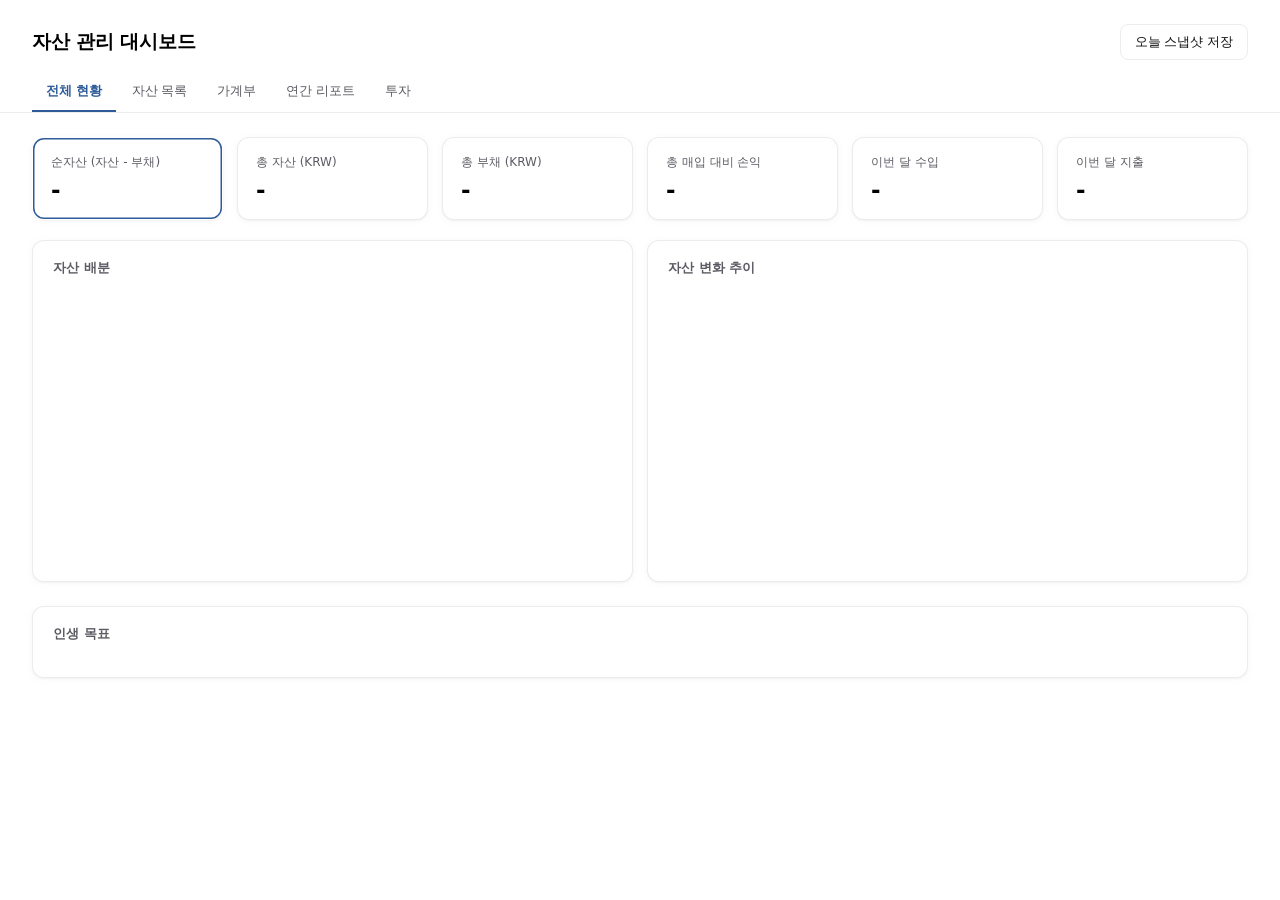
==== frontend/index.html @ fa289f78 "Add category breakdown charts to the holdings tab Mirrors the yearly report's pill-badge horizontal " ====
<!DOCTYPE html>
<html lang="ko">
<head>
<meta charset="UTF-8" />
<meta name="viewport" content="width=device-width, initial-scale=1.0" />
<title>자산 관리 대시보드</title>
<link rel="stylesheet" href="style.css" />
</head>
<body>
<div class="viz-root">
  <header class="app-header">
    <h1>자산 관리 대시보드</h1>
    <div class="header-actions">
      <span id="fxRate" class="muted"></span>
      <button id="snapshotBtn" class="btn btn-secondary">오늘 스냅샷 저장</button>
    </div>
  </header>

  <nav class="tabs">
    <button class="tab-btn active" data-tab="overview">전체 현황</button>
    <button class="tab-btn" data-tab="holdings">자산 목록</button>
    <button class="tab-btn" data-tab="ledger">가계부</button>
    <button class="tab-btn" data-tab="yearly">연간 리포트</button>
    <button class="tab-btn" data-tab="investment">투자</button>
  </nav>

  <!-- OVERVIEW -->
  <section id="tab-overview" class="tab-panel active">
    <div class="stat-row">
      <div class="stat-tile stat-tile-primary">
        <div class="stat-label">순자산 (자산 - 부채)</div>
        <div class="stat-value" id="netWorthValue">-</div>
      </div>
      <div class="stat-tile">
        <div class="stat-label">총 자산 (KRW)</div>
        <div class="stat-value" id="totalValue">-</div>
      </div>
      <div class="stat-tile">
        <div class="stat-label">총 부채 (KRW)</div>
        <div class="stat-value" id="totalLiabilities">-</div>
      </div>
      <div class="stat-tile">
        <div class="stat-label">총 매입 대비 손익</div>
        <div class="stat-value" id="totalGain">-</div>
      </div>
      <div class="stat-tile">
        <div class="stat-label">이번 달 수입</div>
        <div class="stat-value" id="monthIncome">-</div>
      </div>
      <div class="stat-tile">
        <div class="stat-label">이번 달 지출</div>
        <div class="stat-value" id="monthExpense">-</div>
      </div>
    </div>

    <div class="chart-grid">
      <div class="chart-card">
        <h3>자산 배분</h3>
        <div class="chart-body">
          <svg id="allocationChart" viewBox="0 0 240 240"></svg>
          <ul id="allocationLegend" class="legend"></ul>
        </div>
      </div>
      <div class="chart-card">
        <h3>자산 변화 추이</h3>
        <div class="chart-body">
          <svg id="historyChart" viewBox="0 0 480 220" preserveAspectRatio="none"></svg>
          <div id="historyTooltip" class="tooltip hidden"></div>
        </div>
      </div>
    </div>

    <div class="chart-card">
      <div class="panel-header">
        <h3>인생 목표</h3>
        <span id="goalsCurrentYear" class="muted"></span>
      </div>
      <ul id="goalsList" class="goals-list"></ul>
    </div>
  </section>

  <!-- HOLDINGS -->
  <section id="tab-holdings" class="tab-panel">
    <div class="panel-header">
      <h2>자산 목록</h2>
      <button id="addHoldingBtn" class="btn btn-primary">+ 자산 추가</button>
    </div>

    <div class="yearly-summary-grid" style="grid-template-columns: 1fr 1fr;">
      <div class="yearly-bar-card">
        <div class="yearly-bar-pill" id="holdingsValuePill">총 평가금액 -</div>
        <div class="yearly-bar-avg" id="holdingsCountLabel"></div>
        <div class="yearly-hbar-list" id="holdingsValueBars"></div>
      </div>
      <div class="yearly-bar-card">
        <div class="yearly-bar-pill" id="holdingsGainPill">총 손익 -</div>
        <div class="yearly-bar-avg">매입 원가가 있는 자산 기준</div>
        <div class="yearly-hbar-list" id="holdingsGainBars"></div>
      </div>
    </div>

    <table class="data-table" id="holdingsTable">
      <thead>
        <tr>
          <th>구분</th><th>이름</th><th>수량</th><th>평균 매입가</th>
          <th>현재가</th><th>평가금액(백만원)</th><th>손익</th><th></th>
        </tr>
      </thead>
      <tbody></tbody>
    </table>

    <div class="panel-header" style="margin-top:28px;">
      <h2>부채 목록</h2>
      <button id="addLiabilityBtn" class="btn btn-primary">+ 부채 추가</button>
    </div>
    <table class="data-table" id="liabilitiesTable">
      <thead>
        <tr><th>이름</th><th>메모</th><th>잔액(KRW)</th><th></th></tr>
      </thead>
      <tbody></tbody>
    </table>
  </section>

  <!-- LEDGER -->
  <section id="tab-ledger" class="tab-panel">
    <div class="panel-header">
      <h2>가계부</h2>
      <div class="header-actions">
        <input type="month" id="ledgerMonth" />
        <button id="addTxBtn" class="btn btn-primary">+ 내역 추가</button>
      </div>
    </div>

    <div class="chart-grid">
      <div class="chart-card">
        <h3>이번 달 수입/지출</h3>
        <div class="chart-body">
          <svg id="ledgerBarChart" viewBox="0 0 240 220"></svg>
          <ul id="ledgerBarLegend" class="legend"></ul>
        </div>
      </div>
      <div class="chart-card">
        <h3>지출 카테고리</h3>
        <div class="chart-body">
          <svg id="expenseChart" viewBox="0 0 240 240"></svg>
          <ul id="expenseLegend" class="legend"></ul>
        </div>
      </div>
    </div>

    <div class="panel-header">
      <h3>이번 달 카테고리별 합산</h3>
    </div>
    <div class="category-box-grid">
      <div class="category-box category-box-income">
        <h4>수입</h4>
        <table class="data-table" id="txCategoryIncomeTable">
          <thead>
            <tr><th>대분류</th><th>소분류</th><th>금액</th><th>비중</th></tr>
          </thead>
          <tbody></tbody>
        </table>
      </div>
      <div class="category-box category-box-expense">
        <h4>지출</h4>
        <table class="data-table" id="txCategoryExpenseTable">
          <thead>
            <tr><th>대분류</th><th>소분류</th><th>금액</th><th>비중</th></tr>
          </thead>
          <tbody></tbody>
        </table>
      </div>
    </div>

    <div class="filter-bar" id="txFilterBar">
      <select id="txFilterType">
        <option value="">구분: 전체</option>
        <option value="income">수입</option>
        <option value="expense">지출</option>
      </select>
      <select id="txFilterMajor">
        <option value="">대분류: 전체</option>
      </select>
      <select id="txFilterMinor">
        <option value="">소분류: 전체</option>
      </select>
      <select id="txFilterPayment">
        <option value="">결제수단: 전체</option>
      </select>
      <button type="button" id="txFilterReset" class="btn btn-secondary btn-small">필터 초기화</button>
    </div>

    <table class="data-table" id="txTable">
      <thead>
        <tr>
          <th class="sortable" data-sort="date">날짜 <span class="sort-arrow"></span></th>
          <th class="sortable" data-sort="type">구분 <span class="sort-arrow"></span></th>
          <th class="sortable" data-sort="major">대분류 <span class="sort-arrow"></span></th>
          <th class="sortable" data-sort="minor">소분류 <span class="sort-arrow"></span></th>
          <th class="sortable" data-sort="payment_method">결제수단 <span class="sort-arrow"></span></th>
          <th class="sortable" data-sort="amount">금액 <span class="sort-arrow"></span></th>
          <th>메모</th>
          <th></th>
        </tr>
      </thead>
      <tbody></tbody>
    </table>
  </section>

  <!-- YEARLY -->
  <section id="tab-yearly" class="tab-panel">
    <div class="panel-header">
      <h2>연간 리포트</h2>
      <div class="header-actions">
        <select id="yearlySelect"></select>
      </div>
    </div>

    <div class="yearly-summary-grid">
      <div class="yearly-savings-card">
        <div class="yearly-savings-title" id="yearlySavingsTitle">연간결산</div>
        <div class="yearly-savings-sub">수입 vs 지출</div>
        <svg id="yearlySavingsDonut" viewBox="0 0 160 160"></svg>
        <div class="yearly-toggle">
          <button type="button" class="yearly-toggle-btn active" data-view="income">수입</button>
          <button type="button" class="yearly-toggle-btn" data-view="expense">지출</button>
        </div>
        <div class="yearly-savings-numbers">
          <div class="yearly-savings-income highlight"><span>총수입</span><span id="yearlySavingsIncome">-</span></div>
          <div class="yearly-savings-bar"><div class="yearly-savings-bar-fill" id="yearlySavingsBarFill"></div></div>
          <div class="yearly-savings-expense"><span>총지출</span><span id="yearlySavingsExpense">-</span></div>
        </div>
      </div>

      <div class="yearly-bar-card">
        <div class="yearly-bar-pill" id="yearlyIncomePill">수입 -</div>
        <div class="yearly-bar-avg" id="yearlyIncomeAvg"></div>
        <div class="yearly-hbar-list" id="yearlyIncomeBars"></div>
      </div>

      <div class="yearly-bar-card">
        <div class="yearly-bar-pill" id="yearlyExpensePill">지출 -</div>
        <div class="yearly-bar-avg" id="yearlyExpenseAvg"></div>
        <div class="yearly-hbar-list" id="yearlyExpenseBars"></div>
        <div class="yearly-hbar-sub-title">결제수단별</div>
        <div class="yearly-hbar-list yearly-hbar-list-sm" id="yearlyPaymentBars"></div>
      </div>
    </div>

    <div class="chart-card">
      <h3>월별 추이 (수입·지출, 저축률)</h3>
      <div class="chart-body">
        <svg id="yearlyTrendChart" viewBox="0 0 900 260" preserveAspectRatio="none"></svg>
      </div>
      <ul id="yearlyTrendLegend" class="legend-row"></ul>
    </div>

    <div class="chart-card">
      <div class="panel-header"><h3>대분류/소분류 월별 내역</h3></div>
      <div class="yearly-sheet-wrap">
        <table class="data-table yearly-sheet-table" id="yearlySheetTable">
          <thead>
            <tr id="yearlySheetHeaderRow"></tr>
          </thead>
          <tbody></tbody>
        </table>
      </div>
    </div>
  </section>

  <!-- INVESTMENT -->
  <section id="tab-investment" class="tab-panel">
    <div class="panel-header">
      <h2>투자 / 대규모 거래</h2>
      <div class="header-actions">
        <button id="addInvestmentBtn" class="btn btn-primary">+ 거래 추가</button>
      </div>
    </div>
    <p class="muted">일상 가계부와 분리해서 관리하는 대규모·비정기 거래입니다. 필요 없는 항목은 삭제하세요.</p>

    <div class="stat-row">
      <div class="stat-tile">
        <div class="stat-label">총 입금</div>
        <div class="stat-value" id="investmentIncome">-</div>
      </div>
      <div class="stat-tile">
        <div class="stat-label">총 출금</div>
        <div class="stat-value" id="investmentExpense">-</div>
      </div>
      <div class="stat-tile stat-tile-primary">
        <div class="stat-label">순액</div>
        <div class="stat-value" id="investmentNet">-</div>
      </div>
    </div>

    <div class="chart-card">
      <h3>카테고리별 합계 (합계 제외 항목 미포함)</h3>
      <table class="data-table" id="investmentCategoryTable">
        <thead>
          <tr><th>카테고리</th><th>금액</th></tr>
        </thead>
        <tbody></tbody>
      </table>
    </div>

    <table class="data-table" id="investmentTable">
      <thead>
        <tr><th>날짜</th><th>구분</th><th>카테고리</th><th>금액</th><th>메모</th><th></th></tr>
      </thead>
      <tbody></tbody>
    </table>
  </section>

<!-- Holding modal -->
<div id="holdingModal" class="modal-backdrop hidden">
  <div class="modal">
    <h3 id="holdingModalTitle">자산 추가</h3>
    <form id="holdingForm">
      <input type="hidden" id="h_id" />
      <label>구분
        <select id="h_category">
          <option value="stock">주식</option>
          <option value="crypto">가상자산</option>
          <option value="cash">현금/예금</option>
          <option value="realestate">부동산</option>
          <option value="other">기타</option>
        </select>
      </label>
      <label>이름 <input type="text" id="h_name" required placeholder="예: 삼성전자" /></label>

      <div id="h_symbolBlock">
        <label>티커/심볼 <input type="text" id="h_symbol" placeholder="예: AAPL, 005930.KS" /></label>
        <button type="button" id="h_lookupBtn" class="btn btn-secondary btn-small">가격 조회</button>
        <div id="h_lookupResult" class="muted"></div>
        <div id="h_cryptoResults"></div>
      </div>

      <div id="h_qtyBlock" class="field-row">
        <label>수량 <input type="number" step="any" id="h_quantity" /></label>
        <label>평균 매입가 <input type="number" step="any" id="h_avg_cost" /></label>
      </div>

      <div id="h_manualBlock" class="field-row hidden">
        <label>현재 가치 <input type="number" step="any" id="h_manual_value" /></label>
        <label>매입 당시 가치 (선택) <input type="number" step="any" id="h_avg_cost_manual" /></label>
      </div>

      <label>통화
        <select id="h_currency">
          <option value="KRW">KRW</option>
          <option value="USD">USD</option>
        </select>
      </label>
      <label>메모 <input type="text" id="h_note" /></label>

      <div class="modal-actions">
        <button type="button" class="btn btn-secondary" id="holdingCancelBtn">취소</button>
        <button type="submit" class="btn btn-primary">저장</button>
      </div>
    </form>
  </div>
</div>

<!-- Transaction modal -->
<div id="txModal" class="modal-backdrop hidden">
  <div class="modal">
    <h3 id="txModalTitle">내역 추가</h3>
    <form id="txForm">
      <input type="hidden" id="t_id" />
      <input type="hidden" id="t_kind" value="ledger" />
      <label>날짜 <input type="date" id="t_date" required /></label>
      <label>구분
        <select id="t_type">
          <option value="expense">지출</option>
          <option value="income">수입</option>
        </select>
      </label>
      <div class="field-row">
        <label>대분류
          <select id="t_category_major"></select>
        </label>
        <label>소분류
          <select id="t_category_minor"></select>
        </label>
      </div>
      <label>결제수단
        <select id="t_payment_method">
          <option value="">-</option>
          <option value="생활비카드">생활비카드</option>
          <option value="생활비카드2">생활비카드2</option>
          <option value="체크카드">체크카드</option>
          <option value="현금이체">현금이체</option>
          <option value="상품권">상품권</option>
        </select>
      </label>
      <label>금액 <input type="number" step="any" id="t_amount" required /></label>
      <label>메모 <input type="text" id="t_memo" /></label>
      <label class="checkbox-label">
        <input type="checkbox" id="t_count_in_total" checked />
        합계에 포함 (해제하면 목록엔 보이되 수입/지출 합계·차트에서 제외)
      </label>
      <div class="modal-actions">
        <button type="button" class="btn btn-secondary" id="txCancelBtn">취소</button>
        <button type="submit" class="btn btn-primary">저장</button>
      </div>
    </form>
  </div>
</div>

<!-- Liability modal -->
<div id="liabilityModal" class="modal-backdrop hidden">
  <div class="modal">
    <h3 id="liabilityModalTitle">부채 추가</h3>
    <form id="liabilityForm">
      <input type="hidden" id="l_id" />
      <label>이름 <input type="text" id="l_name" required placeholder="예: KB 내집마련디딤돌대출" /></label>
      <label>잔액(KRW) <input type="number" step="any" id="l_balance" required /></label>
      <label>메모 <input type="text" id="l_note" /></label>
      <div class="modal-actions">
        <button type="button" class="btn btn-secondary" id="liabilityCancelBtn">취소</button>
        <button type="submit" class="btn btn-primary">저장</button>
      </div>
    </form>
  </div>
</div>
</div>

<script src="app.js"></script>
</body>
</html>
---- frontend/style.css ----
:root {
  font-family: system-ui, -apple-system, "Segoe UI", sans-serif;
}

.viz-root {
  color-scheme: light;
  --page: #f7f7f8;
  --surface-1: #ffffff;
  --text-primary: #111113;
  --text-secondary: #5b5b63;
  --text-muted: #96969e;
  --gridline: #e9e9ec;
  --baseline: #cfcfd6;
  --border: rgba(15, 15, 20, 0.08);
  --shadow: 0 1px 2px rgba(15, 15, 20, 0.04), 0 1px 10px rgba(15, 15, 20, 0.03);
  --good: #0ca30c;
  --critical: #d03b3b;

  --series-1: #2f5c99; /* denim blue */
  --series-2: #b5502b; /* rust */
  --series-3: #129788; /* teal */
  --series-4: #c2881a; /* mustard gold */
  --series-5: #a3476e; /* mauve */
  --series-6: #5c7a2e; /* olive */
  --series-7: #6a4486; /* plum violet */
  --series-8: #a83226; /* brick red */

  --accent: #e07628; /* orange accent for the yearly report */
  --accent-soft: #f3a567;
}

@media (prefers-color-scheme: dark) {
  :root:where(:not([data-theme="light"])) .viz-root {
    color-scheme: dark;
    --page: #0c0c0e;
    --surface-1: #18181b;
    --text-primary: #f4f4f5;
    --text-secondary: #b8b8c0;
    --text-muted: #87878f;
    --gridline: #2a2a2e;
    --baseline: #38383f;
    --border: rgba(255, 255, 255, 0.08);
    --shadow: 0 1px 2px rgba(0, 0, 0, 0.3), 0 1px 10px rgba(0, 0, 0, 0.2);
    --good: #0ca30c;
    --critical: #e66767;

    --series-1: #4d7ec2;
    --series-2: #c56a3d;
    --series-3: #1aa495;
    --series-4: #b9850f;
    --series-5: #c06793;
    --series-6: #7d9c4a;
    --series-7: #8a63a8;
    --series-8: #d4523f;

    --accent: #f0924f;
    --accent-soft: #c9712f;
  }
}

* { box-sizing: border-box; }

body {
  margin: 0;
  background: var(--page);
  color: var(--text-primary);
}

.app-header {
  display: flex;
  align-items: center;
  justify-content: space-between;
  padding: 24px 32px 12px;
}
.app-header h1 { font-size: 19px; font-weight: 600; margin: 0; letter-spacing: -0.01em; }
.header-actions { display: flex; align-items: center; gap: 12px; }
.muted { color: var(--text-muted); font-size: 13px; }

.tabs {
  display: flex;
  gap: 2px;
  padding: 0 32px;
  border-bottom: 1px solid var(--border);
}
.tab-btn {
  background: none;
  border: none;
  padding: 10px 14px;
  font-size: 13px;
  color: var(--text-secondary);
  cursor: pointer;
  border-radius: 7px 7px 0 0;
  border-bottom: 2px solid transparent;
  transition: color 0.15s ease, background-color 0.15s ease;
}
.tab-btn:hover { color: var(--text-primary); background: var(--page); }
.tab-btn.active {
  color: var(--series-1);
  border-bottom-color: var(--series-1);
  font-weight: 600;
}

.tab-panel { display: none; padding: 24px 32px 40px; }
.tab-panel.active { display: block; }

.stat-row {
  display: grid;
  grid-template-columns: repeat(auto-fit, minmax(170px, 1fr));
  gap: 14px;
  margin-bottom: 20px;
}
.stat-tile {
  background: var(--surface-1);
  border: 1px solid var(--border);
  box-shadow: var(--shadow);
  border-radius: 12px;
  padding: 16px 18px;
}
.stat-tile-primary {
  box-shadow: inset 0 0 0 1.5px var(--series-1), var(--shadow);
  border-color: transparent;
}
.stat-label { font-size: 12px; color: var(--text-secondary); margin-bottom: 6px; }
.stat-value {
  font-size: 23px;
  font-weight: 600;
  letter-spacing: -0.01em;
  font-variant-numeric: normal;
}
.stat-value.good { color: var(--good); }
.stat-value.critical { color: var(--critical); }

.chart-grid {
  display: grid;
  grid-template-columns: 1fr 1fr;
  gap: 14px;
  margin-bottom: 24px;
}
.chart-card {
  background: var(--surface-1);
  border: 1px solid var(--border);
  box-shadow: var(--shadow);
  border-radius: 12px;
  padding: 18px 20px;
}
.chart-card h3 { margin: 0 0 14px; font-size: 13px; font-weight: 600; color: var(--text-secondary); }
.chart-body { position: relative; display: flex; align-items: center; gap: 16px; }
.chart-body svg { max-width: 55%; flex: 1; }
#historyChart { max-width: 100%; width: 100%; height: 180px; }

.legend { list-style: none; margin: 0; padding: 0; font-size: 13px; flex: 1; }
.legend li { display: flex; align-items: center; gap: 8px; margin-bottom: 6px; color: var(--text-secondary); }
.legend .swatch { width: 10px; height: 10px; border-radius: 2px; flex-shrink: 0; }
.legend .legend-value { margin-left: auto; color: var(--text-primary); font-weight: 500; }

.tooltip {
  position: absolute;
  background: var(--text-primary);
  color: var(--surface-1);
  font-size: 12px;
  padding: 6px 10px;
  border-radius: 6px;
  pointer-events: none;
  transform: translate(-50%, -110%);
  white-space: nowrap;
}
.tooltip.hidden { display: none; }

.panel-header {
  display: flex;
  justify-content: space-between;
  align-items: center;
  margin-bottom: 16px;
}
.panel-header h2 { margin: 0; font-size: 16px; }
.panel-header h3 { margin: 0; }

.data-table {
  width: 100%;
  border-collapse: collapse;
  background: var(--surface-1);
  border: 1px solid var(--border);
  box-shadow: var(--shadow);
  border-radius: 12px;
  overflow: hidden;
  font-size: 13.5px;
}
.data-table th, .data-table td {
  padding: 10px 14px;
  text-align: right;
  border-bottom: 1px solid var(--gridline);
}
.data-table th:nth-child(1), .data-table td:nth-child(1),
.data-table th:nth-child(2), .data-table td:nth-child(2) { text-align: left; }
.data-table th { color: var(--text-secondary); font-weight: 500; font-size: 13px; }
.data-table tbody tr:last-child td { border-bottom: none; }
.data-table .gain-pos { color: var(--good); }
.data-table .gain-neg { color: var(--critical); }
.data-table button { font-size: 12px; }

.btn {
  border: 1px solid var(--border);
  border-radius: 8px;
  padding: 8px 14px;
  font-size: 13px;
  cursor: pointer;
  background: var(--surface-1);
  color: var(--text-primary);
  transition: background-color 0.15s ease, opacity 0.15s ease;
}
.btn:hover { background: var(--page); }
.btn-primary { background: var(--series-1); color: #fff; border-color: transparent; }
.btn-primary:hover { opacity: 0.9; background: var(--series-1); }
.btn-secondary { background: transparent; }
.btn-small { padding: 4px 8px; font-size: 12px; border-radius: 6px; }
.btn-danger { color: var(--critical); }

.modal-backdrop {
  position: fixed; inset: 0;
  background: rgba(15, 15, 20, 0.45);
  backdrop-filter: blur(2px);
  display: flex; align-items: center; justify-content: center;
  z-index: 50;
}
.modal-backdrop.hidden { display: none; }
.modal {
  background: var(--surface-1);
  border-radius: 14px;
  box-shadow: 0 10px 40px rgba(15, 15, 20, 0.18);
  padding: 24px;
  width: 420px;
  max-height: 90vh;
  overflow-y: auto;
}
.modal h3 { margin-top: 0; }
.modal form { display: flex; flex-direction: column; gap: 12px; }
.modal label { display: flex; flex-direction: column; gap: 4px; font-size: 13px; color: var(--text-secondary); }
.modal input, .modal select {
  font-size: 14px;
  padding: 8px 10px;
  border: 1px solid var(--border);
  border-radius: 6px;
  background: var(--page);
  color: var(--text-primary);
}
.field-row { display: flex; gap: 12px; }
.field-row label { flex: 1; }
.modal-actions { display: flex; justify-content: flex-end; gap: 8px; margin-top: 8px; }
.hidden { display: none !important; }

#h_cryptoResults .crypto-option {
  padding: 6px 8px;
  border: 1px solid var(--border);
  border-radius: 6px;
  margin-top: 4px;
  cursor: pointer;
  font-size: 13px;
}
#h_cryptoResults .crypto-option:hover { background: var(--page); }

input[type="month"], input[type="date"] {
  font-size: 13px;
  padding: 6px 8px;
  border: 1px solid var(--border);
  border-radius: 6px;
  background: var(--surface-1);
  color: var(--text-primary);
}

.filter-bar {
  display: flex;
  flex-wrap: wrap;
  gap: 8px;
  margin-bottom: 12px;
}
.filter-bar select {
  font-size: 13px;
  padding: 6px 28px 6px 10px;
  border: 1px solid var(--border);
  border-radius: 6px;
  background-color: var(--surface-1);
  color: var(--text-primary);
  cursor: pointer;
  appearance: none;
  -webkit-appearance: none;
  background-image: url("data:image/svg+xml;utf8,<svg xmlns='http://www.w3.org/2000/svg' viewBox='0 0 16 16' fill='none'><path d='M4 6l4 4 4-4' stroke='%2396969e' stroke-width='1.6' stroke-linecap='round' stroke-linejoin='round'/></svg>");
  background-repeat: no-repeat;
  background-position: right 9px center;
  background-size: 13px;
}
.filter-bar select:hover { border-color: var(--series-1); }

.category-box-grid {
  display: grid;
  grid-template-columns: 1fr 1fr;
  gap: 14px;
  margin-bottom: 24px;
}
.category-box {
  border-radius: 12px;
  padding: 16px 18px;
  border: 1px solid var(--border);
}
.category-box h4 {
  margin: 0 0 10px;
  font-size: 13px;
  font-weight: 600;
}
.category-box .data-table {
  box-shadow: none;
  border: none;
  background: transparent;
}
.category-box-income {
  background: color-mix(in srgb, var(--series-1) 7%, var(--surface-1));
  border-color: color-mix(in srgb, var(--series-1) 25%, var(--border));
}
.category-box-income h4 { color: var(--series-1); }
.category-box-expense {
  background: color-mix(in srgb, var(--series-8) 7%, var(--surface-1));
  border-color: color-mix(in srgb, var(--series-8) 25%, var(--border));
}
.category-box-expense h4 { color: var(--series-8); }

.category-major-row { cursor: pointer; font-weight: 500; }
.category-major-row:hover { background: var(--page); }
.category-toggle {
  display: inline-block;
  width: 10px;
  font-size: 10px;
  color: var(--text-muted);
}
.category-minor-row td:nth-child(2) { padding-left: 28px; color: var(--text-secondary); }
.category-minor-row.hidden { display: none; }

@media (max-width: 860px) {
  .category-box-grid { grid-template-columns: 1fr; }
}

.data-table th.sortable {
  cursor: pointer;
  user-select: none;
  white-space: nowrap;
}
.data-table th.sortable:hover { color: var(--text-primary); }
.data-table th .sort-arrow {
  display: inline-block;
  width: 10px;
  font-size: 10px;
  color: var(--series-1);
}

.goals-list { list-style: none; margin: 0; padding: 0; display: flex; flex-direction: column; gap: 14px; }
.goal-row { display: flex; align-items: center; gap: 14px; font-size: 13px; }
.goal-row .goal-label { width: 150px; flex-shrink: 0; color: var(--text-secondary); }
.goal-row .goal-label .goal-year { color: var(--text-muted); font-size: 12px; }
.goal-track {
  flex: 1;
  height: 10px;
  border-radius: 5px;
  background: var(--gridline);
  overflow: hidden;
}
.goal-fill { height: 100%; border-radius: 5px; background: var(--series-1); }
.goal-fill.achieved { background: var(--good); }
.goal-row .goal-pct { width: 110px; text-align: right; font-weight: 500; flex-shrink: 0; }
.goal-row .goal-pct.achieved { color: var(--good); }

@media (max-width: 860px) {
  .stat-row { grid-template-columns: 1fr 1fr; }
  .chart-grid { grid-template-columns: 1fr; }
  .chart-body { flex-direction: column; }
  .chart-body svg { max-width: 100%; }
}

.category-major-cell, .category-minor-cell { cursor: pointer; position: relative; border-radius: 6px; }
.category-major-cell:hover, .category-minor-cell:hover { background: var(--page); }
.category-major-cell.is-editing, .category-minor-cell.is-editing { background: transparent; }

.category-picker-float {
  position: absolute;
  top: calc(100% + 6px);
  left: 0;
  z-index: 30;
  display: flex;
  align-items: center;
  gap: 6px;
  background: var(--surface-1);
  border: 1px solid var(--border);
  box-shadow: 0 12px 28px rgba(15, 15, 20, 0.14), 0 2px 8px rgba(15, 15, 20, 0.06);
  border-radius: 10px;
  padding: 7px 8px;
  animation: category-pop-in 0.12s ease-out;
}
@keyframes category-pop-in {
  from { opacity: 0; transform: translateY(-3px) scale(0.98); }
  to { opacity: 1; transform: translateY(0) scale(1); }
}

.category-picker-float select {
  appearance: none;
  -webkit-appearance: none;
  font-size: 13px;
  font-weight: 500;
  padding: 7px 28px 7px 12px;
  border: 1px solid var(--border);
  border-radius: 8px;
  background-color: var(--page);
  color: var(--text-primary);
  cursor: pointer;
  min-width: 150px;
  background-image: url("data:image/svg+xml;utf8,<svg xmlns='http://www.w3.org/2000/svg' viewBox='0 0 16 16' fill='none'><path d='M4 6l4 4 4-4' stroke='%2396969e' stroke-width='1.6' stroke-linecap='round' stroke-linejoin='round'/></svg>");
  background-repeat: no-repeat;
  background-position: right 9px center;
  background-size: 13px;
  transition: border-color 0.15s ease, box-shadow 0.15s ease;
}
.category-picker-float select:hover { border-color: var(--series-1); }
.category-picker-float select:focus {
  outline: none;
  border-color: var(--series-1);
  box-shadow: 0 0 0 3px color-mix(in srgb, var(--series-1) 20%, transparent);
}

.category-picker-close {
  display: flex;
  align-items: center;
  justify-content: center;
  width: 22px;
  height: 22px;
  flex-shrink: 0;
  font-size: 11px;
  color: var(--text-muted);
  cursor: pointer;
  background: var(--page);
  border: 1px solid transparent;
  border-radius: 50%;
  padding: 0;
  transition: background-color 0.15s ease, color 0.15s ease;
}
.category-picker-close:hover { background: var(--gridline); color: var(--text-primary); }

/* ---------- yearly report (연간결산) ---------- */
.yearly-summary-grid {
  display: grid;
  grid-template-columns: 1fr 1.3fr 1.3fr;
  gap: 14px;
  margin-bottom: 24px;
  align-items: stretch;
}
@media (max-width: 1000px) {
  .yearly-summary-grid { grid-template-columns: 1fr; }
}

.yearly-savings-card, .yearly-bar-card {
  background: var(--surface-1);
  border: 1px solid var(--border);
  box-shadow: var(--shadow);
  border-radius: 12px;
  padding: 18px;
}

.yearly-savings-title { font-size: 15px; font-weight: 700; }
.yearly-savings-sub { font-size: 12px; color: var(--text-muted); margin: 2px 0 8px; }
.yearly-savings-card svg { display: block; margin: 0 auto; }

.yearly-toggle {
  display: flex;
  gap: 4px;
  background: var(--page);
  border-radius: 8px;
  padding: 3px;
  margin: 10px 0;
}
.yearly-toggle-btn {
  flex: 1;
  border: none;
  background: transparent;
  color: var(--text-secondary);
  font-size: 12px;
  font-weight: 600;
  padding: 6px 0;
  border-radius: 6px;
  cursor: pointer;
}
.yearly-toggle-btn.active { background: var(--accent); color: #fff; }

.yearly-savings-numbers { font-size: 12px; }
.yearly-savings-income, .yearly-savings-expense { display: flex; justify-content: space-between; margin-bottom: 4px; }
.yearly-savings-income.highlight, .yearly-savings-expense.highlight { font-weight: 700; color: var(--accent); }
.yearly-savings-bar {
  height: 8px;
  border-radius: 4px;
  background: var(--gridline);
  overflow: hidden;
  margin-bottom: 4px;
}
.yearly-savings-bar-fill { height: 100%; background: var(--accent); border-radius: 4px; }

.yearly-bar-pill {
  display: inline-block;
  background: var(--accent);
  color: #fff;
  font-size: 13px;
  font-weight: 700;
  padding: 8px 18px;
  border-radius: 999px;
}
.yearly-bar-avg { font-size: 11px; color: var(--text-muted); margin: 8px 0 12px; }

.yearly-hbar-list { display: flex; flex-direction: column; gap: 8px; }
.yearly-hbar-row { display: grid; grid-template-columns: 76px 1fr 72px; align-items: center; gap: 8px; font-size: 12px; }
.yearly-hbar-label { color: var(--text-secondary); white-space: nowrap; overflow: hidden; text-overflow: ellipsis; }
.yearly-hbar-track { height: 10px; background: var(--page); border-radius: 5px; overflow: hidden; }
.yearly-hbar-fill { height: 100%; background: var(--accent); border-radius: 5px; }
.yearly-hbar-value { text-align: right; color: var(--text-primary); font-variant-numeric: tabular-nums; white-space: nowrap; }

.yearly-hbar-sub-title { font-size: 12px; font-weight: 600; color: var(--text-secondary); margin: 16px 0 10px; }
.yearly-hbar-list-sm .yearly-hbar-fill { background: var(--accent-soft); }

.legend-row { display: flex; flex-wrap: wrap; gap: 16px; list-style: none; margin: 10px 0 0; padding: 0; font-size: 12px; }
.legend-row li { display: flex; align-items: center; gap: 6px; color: var(--text-secondary); }
.legend-row .swatch { width: 10px; height: 10px; border-radius: 2px; flex-shrink: 0; }

.yearly-sheet-wrap { overflow-x: auto; }
.yearly-sheet-table { font-size: 12.5px; min-width: 1100px; }
.yearly-sheet-table th, .yearly-sheet-table td { padding: 7px 10px; }
.yearly-sheet-table .sheet-major-cell {
  font-weight: 700;
  background: color-mix(in srgb, var(--accent) 12%, var(--surface-1));
  vertical-align: middle;
}
.yearly-sheet-table .sheet-subtotal-row td {
  background: color-mix(in srgb, var(--accent) 6%, var(--surface-1));
  font-weight: 600;
}
.yearly-sheet-table .sheet-total-row td {
  background: color-mix(in srgb, var(--accent) 20%, var(--surface-1));
  font-weight: 700;
}
.yearly-sheet-table .sheet-section-row td {
  background: var(--accent);
  color: #fff;
  font-weight: 700;
  font-size: 13px;
}
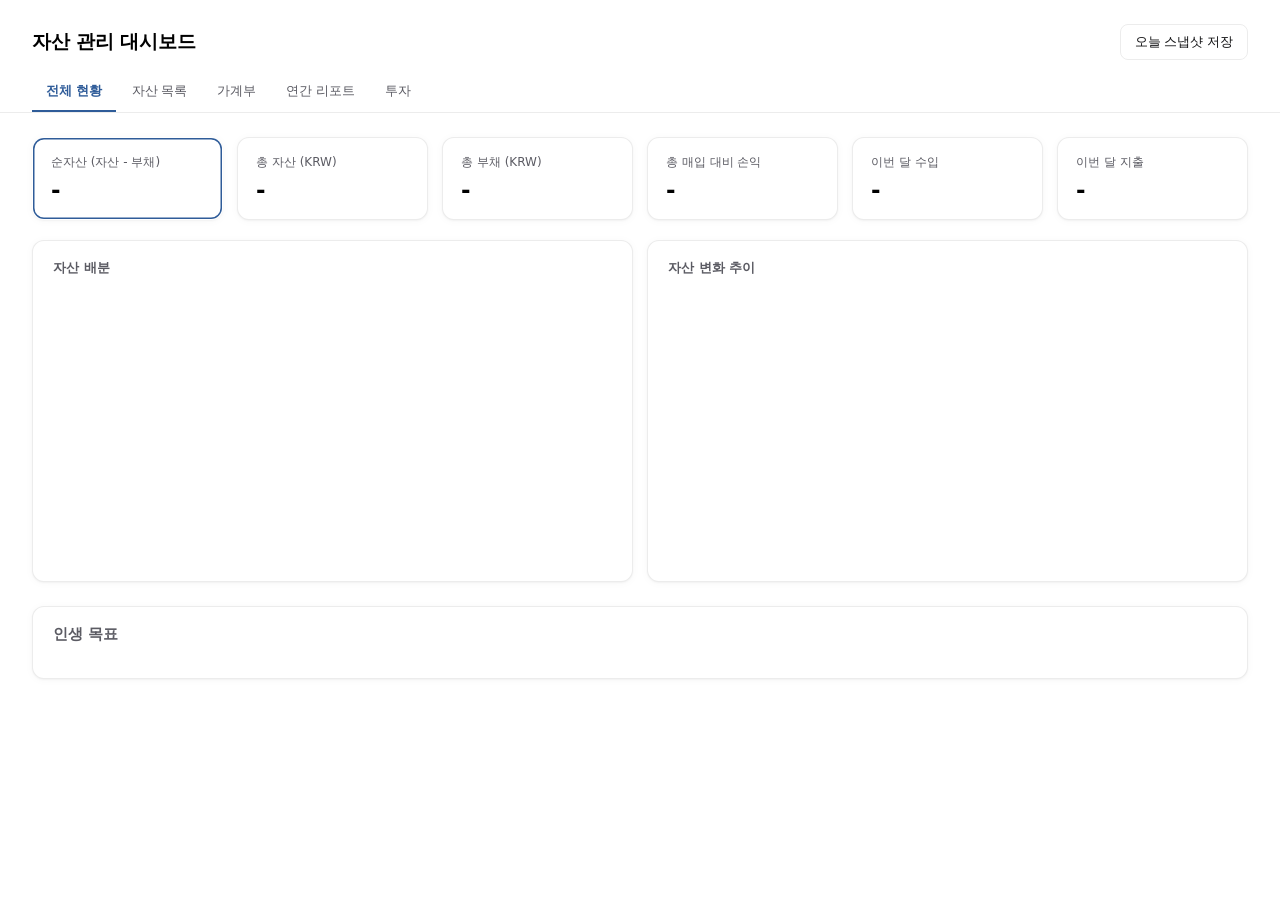
==== commit 4b40b10d: "Full UX/UI polish pass: modals, mobile layout, empty states, consistency - Modals: nicer fade/pop-in" ====
--- a/frontend/index.html
+++ b/frontend/index.html
@@ -99,26 +99,30 @@
       </div>
     </div>
 
-    <table class="data-table" id="holdingsTable">
-      <thead>
-        <tr>
-          <th>구분</th><th>이름</th><th>수량</th><th>평균 매입가</th>
-          <th>현재가</th><th>평가금액(백만원)</th><th>손익</th><th></th>
-        </tr>
-      </thead>
-      <tbody></tbody>
-    </table>
+    <div class="table-wrap">
+      <table class="data-table" id="holdingsTable">
+        <thead>
+          <tr>
+            <th>구분</th><th>이름</th><th>수량</th><th>평균 매입가</th>
+            <th>현재가</th><th>평가금액(백만원)</th><th>손익</th><th></th>
+          </tr>
+        </thead>
+        <tbody></tbody>
+      </table>
+    </div>
 
     <div class="panel-header" style="margin-top:28px;">
       <h2>부채 목록</h2>
       <button id="addLiabilityBtn" class="btn btn-primary">+ 부채 추가</button>
     </div>
-    <table class="data-table" id="liabilitiesTable">
-      <thead>
-        <tr><th>이름</th><th>메모</th><th>잔액(KRW)</th><th></th></tr>
-      </thead>
-      <tbody></tbody>
-    </table>
+    <div class="table-wrap">
+      <table class="data-table" id="liabilitiesTable">
+        <thead>
+          <tr><th>이름</th><th>메모</th><th>잔액(KRW)</th><th></th></tr>
+        </thead>
+        <tbody></tbody>
+      </table>
+    </div>
   </section>
 
   <!-- LEDGER -->
@@ -190,21 +194,23 @@
       <button type="button" id="txFilterReset" class="btn btn-secondary btn-small">필터 초기화</button>
     </div>
 
-    <table class="data-table" id="txTable">
-      <thead>
-        <tr>
-          <th class="sortable" data-sort="date">날짜 <span class="sort-arrow"></span></th>
-          <th class="sortable" data-sort="type">구분 <span class="sort-arrow"></span></th>
-          <th class="sortable" data-sort="major">대분류 <span class="sort-arrow"></span></th>
-          <th class="sortable" data-sort="minor">소분류 <span class="sort-arrow"></span></th>
-          <th class="sortable" data-sort="payment_method">결제수단 <span class="sort-arrow"></span></th>
-          <th class="sortable" data-sort="amount">금액 <span class="sort-arrow"></span></th>
-          <th>메모</th>
-          <th></th>
-        </tr>
-      </thead>
-      <tbody></tbody>
-    </table>
+    <div class="table-wrap">
+      <table class="data-table" id="txTable">
+        <thead>
+          <tr>
+            <th class="sortable" data-sort="date">날짜 <span class="sort-arrow"></span></th>
+            <th class="sortable" data-sort="type">구분 <span class="sort-arrow"></span></th>
+            <th class="sortable" data-sort="major">대분류 <span class="sort-arrow"></span></th>
+            <th class="sortable" data-sort="minor">소분류 <span class="sort-arrow"></span></th>
+            <th class="sortable" data-sort="payment_method">결제수단 <span class="sort-arrow"></span></th>
+            <th class="sortable" data-sort="amount">금액 <span class="sort-arrow"></span></th>
+            <th>메모</th>
+            <th></th>
+          </tr>
+        </thead>
+        <tbody></tbody>
+      </table>
+    </div>
   </section>
 
   <!-- YEARLY -->
@@ -303,12 +309,14 @@
       </table>
     </div>
 
-    <table class="data-table" id="investmentTable">
-      <thead>
-        <tr><th>날짜</th><th>구분</th><th>카테고리</th><th>금액</th><th>메모</th><th></th></tr>
-      </thead>
-      <tbody></tbody>
-    </table>
+    <div class="table-wrap">
+      <table class="data-table" id="investmentTable">
+        <thead>
+          <tr><th>날짜</th><th>구분</th><th>카테고리</th><th>금액</th><th>메모</th><th></th></tr>
+        </thead>
+        <tbody></tbody>
+      </table>
+    </div>
   </section>
 
 <!-- Holding modal -->
--- a/frontend/style.css
+++ b/frontend/style.css
@@ -172,8 +172,8 @@
   align-items: center;
   margin-bottom: 16px;
 }
-.panel-header h2 { margin: 0; font-size: 16px; }
-.panel-header h3 { margin: 0; }
+.panel-header h2 { margin: 0; font-size: 16px; font-weight: 700; }
+.panel-header h3 { margin: 0; font-size: 15px; font-weight: 700; }
 
 .data-table {
   width: 100%;
@@ -203,49 +203,85 @@
   border-radius: 8px;
   padding: 8px 14px;
   font-size: 13px;
+  font-weight: 500;
   cursor: pointer;
   background: var(--surface-1);
   color: var(--text-primary);
-  transition: background-color 0.15s ease, opacity 0.15s ease;
+  transition: background-color 0.15s ease, opacity 0.15s ease, transform 0.08s ease;
 }
 .btn:hover { background: var(--page); }
+.btn:active { transform: scale(0.97); }
 .btn-primary { background: var(--series-1); color: #fff; border-color: transparent; }
 .btn-primary:hover { opacity: 0.9; background: var(--series-1); }
 .btn-secondary { background: transparent; }
 .btn-small { padding: 4px 8px; font-size: 12px; border-radius: 6px; }
 .btn-danger { color: var(--critical); }
+.btn-danger:hover { background: color-mix(in srgb, var(--critical) 10%, var(--page)); }
 
 .modal-backdrop {
   position: fixed; inset: 0;
   background: rgba(15, 15, 20, 0.45);
-  backdrop-filter: blur(2px);
+  backdrop-filter: blur(3px);
   display: flex; align-items: center; justify-content: center;
   z-index: 50;
+  animation: modal-fade-in 0.15s ease-out;
 }
 .modal-backdrop.hidden { display: none; }
+@keyframes modal-fade-in {
+  from { opacity: 0; }
+  to { opacity: 1; }
+}
 .modal {
   background: var(--surface-1);
-  border-radius: 14px;
-  box-shadow: 0 10px 40px rgba(15, 15, 20, 0.18);
-  padding: 24px;
+  border-radius: 16px;
+  box-shadow: 0 20px 60px rgba(15, 15, 20, 0.22), 0 2px 10px rgba(15, 15, 20, 0.08);
+  padding: 26px;
   width: 420px;
+  max-width: calc(100vw - 32px);
   max-height: 90vh;
   overflow-y: auto;
-}
-.modal h3 { margin-top: 0; }
-.modal form { display: flex; flex-direction: column; gap: 12px; }
-.modal label { display: flex; flex-direction: column; gap: 4px; font-size: 13px; color: var(--text-secondary); }
+  animation: modal-pop-in 0.18s cubic-bezier(0.2, 0.8, 0.2, 1);
+}
+@keyframes modal-pop-in {
+  from { opacity: 0; transform: translateY(8px) scale(0.98); }
+  to { opacity: 1; transform: translateY(0) scale(1); }
+}
+.modal h3 {
+  margin: 0 0 18px;
+  font-size: 17px;
+  font-weight: 700;
+  letter-spacing: -0.01em;
+}
+.modal form { display: flex; flex-direction: column; gap: 14px; }
+.modal label { display: flex; flex-direction: column; gap: 5px; font-size: 13px; color: var(--text-secondary); font-weight: 500; }
 .modal input, .modal select {
   font-size: 14px;
-  padding: 8px 10px;
-  border: 1px solid var(--border);
-  border-radius: 6px;
+  padding: 9px 12px;
+  border: 1px solid var(--border);
+  border-radius: 8px;
   background: var(--page);
   color: var(--text-primary);
+  transition: border-color 0.15s ease, box-shadow 0.15s ease;
+}
+.modal input:hover, .modal select:hover { border-color: color-mix(in srgb, var(--series-1) 40%, var(--border)); }
+.modal input:focus, .modal select:focus {
+  outline: none;
+  border-color: var(--series-1);
+  box-shadow: 0 0 0 3px color-mix(in srgb, var(--series-1) 18%, transparent);
+}
+.modal select {
+  appearance: none;
+  -webkit-appearance: none;
+  padding-right: 30px;
+  cursor: pointer;
+  background-image: url("data:image/svg+xml;utf8,<svg xmlns='http://www.w3.org/2000/svg' viewBox='0 0 16 16' fill='none'><path d='M4 6l4 4 4-4' stroke='%2396969e' stroke-width='1.6' stroke-linecap='round' stroke-linejoin='round'/></svg>");
+  background-repeat: no-repeat;
+  background-position: right 10px center;
+  background-size: 13px;
 }
 .field-row { display: flex; gap: 12px; }
 .field-row label { flex: 1; }
-.modal-actions { display: flex; justify-content: flex-end; gap: 8px; margin-top: 8px; }
+.modal-actions { display: flex; justify-content: flex-end; gap: 8px; margin-top: 10px; padding-top: 16px; border-top: 1px solid var(--gridline); }
 .hidden { display: none !important; }
 
 #h_cryptoResults .crypto-option {
@@ -348,6 +384,13 @@
   width: 10px;
   font-size: 10px;
   color: var(--series-1);
+}
+
+.empty-state {
+  text-align: center;
+  color: var(--text-muted);
+  font-size: 13px;
+  padding: 28px 12px;
 }
 
 .goals-list { list-style: none; margin: 0; padding: 0; display: flex; flex-direction: column; gap: 14px; }
@@ -366,11 +409,24 @@
 .goal-row .goal-pct { width: 110px; text-align: right; font-weight: 500; flex-shrink: 0; }
 .goal-row .goal-pct.achieved { color: var(--good); }
 
+.table-wrap { overflow-x: auto; -webkit-overflow-scrolling: touch; }
+.table-wrap .data-table { min-width: 560px; }
+
 @media (max-width: 860px) {
   .stat-row { grid-template-columns: 1fr 1fr; }
   .chart-grid { grid-template-columns: 1fr; }
   .chart-body { flex-direction: column; }
   .chart-body svg { max-width: 100%; }
+}
+
+@media (max-width: 640px) {
+  .app-header { flex-direction: column; align-items: flex-start; gap: 10px; padding: 18px 16px 10px; }
+  .header-actions { width: 100%; flex-wrap: wrap; }
+  .tabs { padding: 0 16px; overflow-x: auto; -webkit-overflow-scrolling: touch; }
+  .tab-btn { flex-shrink: 0; }
+  .tab-panel { padding: 16px 16px 32px; }
+  .stat-row { grid-template-columns: 1fr; }
+  .panel-header { flex-wrap: wrap; gap: 10px; }
 }
 
 .category-major-cell, .category-minor-cell { cursor: pointer; position: relative; border-radius: 6px; }
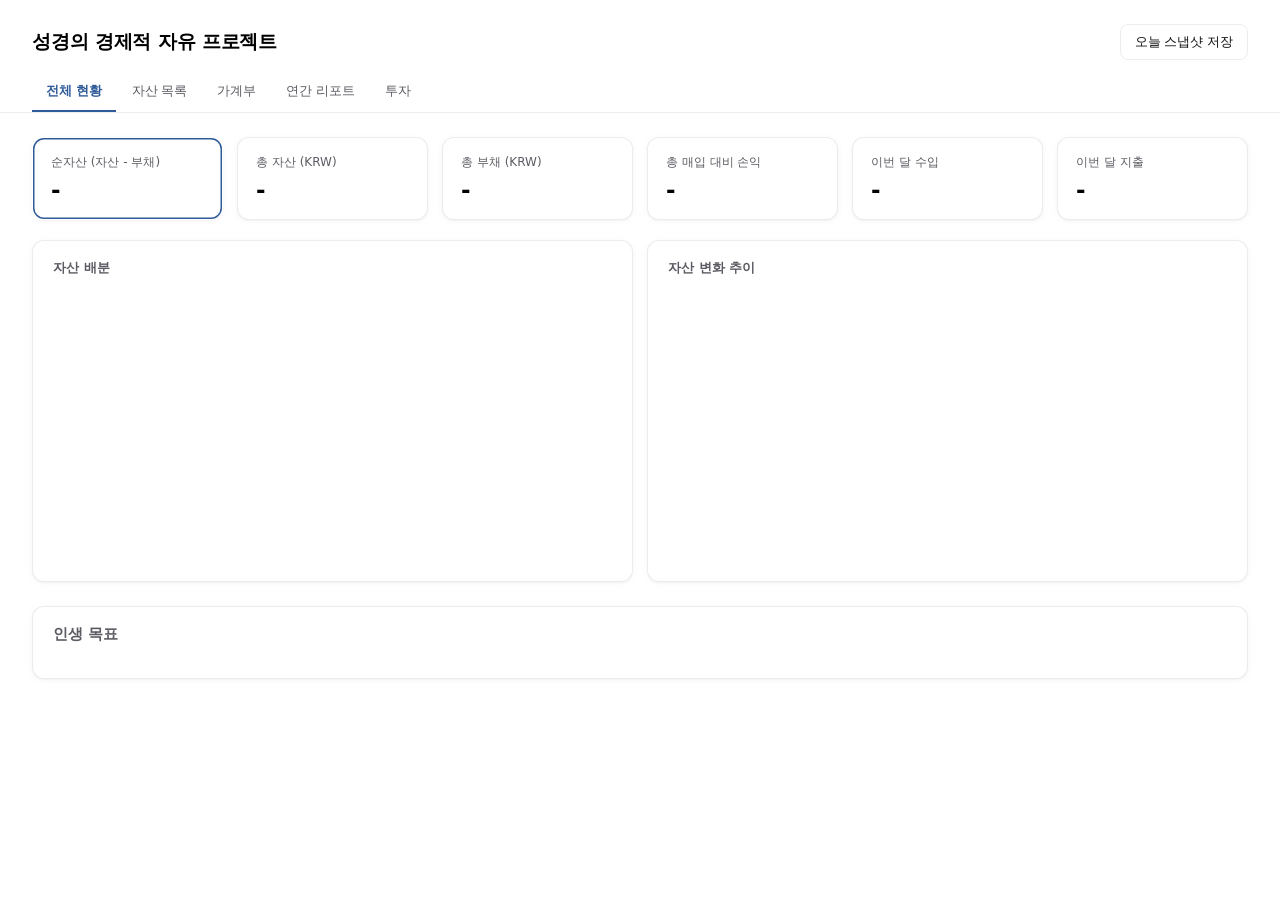
==== commit ca85a0d6: "Rename the dashboard to 성경의 경제적 자유 프로젝트" ====
--- a/frontend/index.html
+++ b/frontend/index.html
@@ -3,13 +3,13 @@
 <head>
 <meta charset="UTF-8" />
 <meta name="viewport" content="width=device-width, initial-scale=1.0" />
-<title>자산 관리 대시보드</title>
+<title>성경의 경제적 자유 프로젝트</title>
 <link rel="stylesheet" href="style.css" />
 </head>
 <body>
 <div class="viz-root">
   <header class="app-header">
-    <h1>자산 관리 대시보드</h1>
+    <h1>성경의 경제적 자유 프로젝트</h1>
     <div class="header-actions">
       <span id="fxRate" class="muted"></span>
       <button id="snapshotBtn" class="btn btn-secondary">오늘 스냅샷 저장</button>
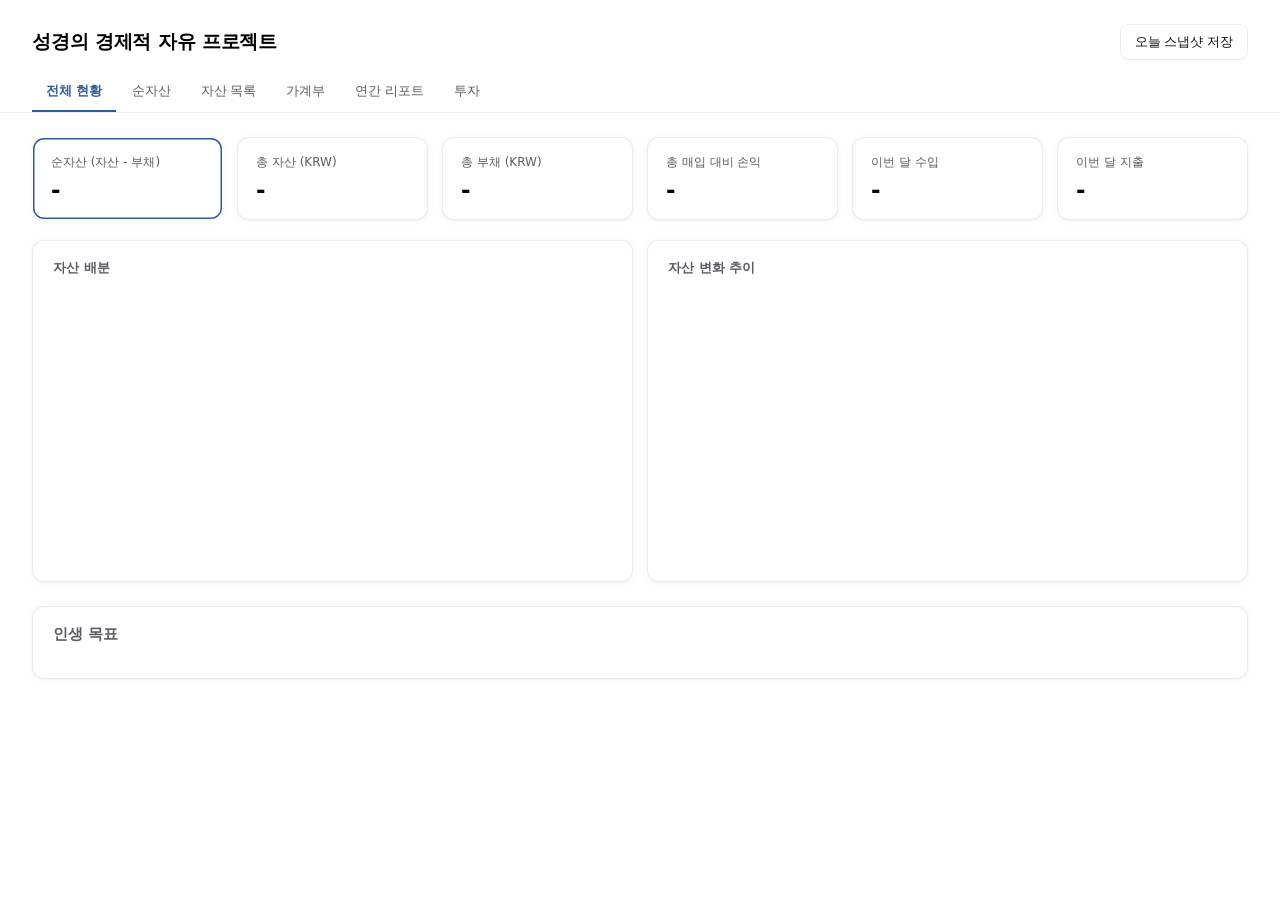
==== commit 4dd46101: "Add a 순자산 tab tracking progress and pace toward the 100억 goal New /api/networth/progress computes pr" ====
--- a/frontend/index.html
+++ b/frontend/index.html
@@ -18,6 +18,7 @@
 
   <nav class="tabs">
     <button class="tab-btn active" data-tab="overview">전체 현황</button>
+    <button class="tab-btn" data-tab="networth">순자산</button>
     <button class="tab-btn" data-tab="holdings">자산 목록</button>
     <button class="tab-btn" data-tab="ledger">가계부</button>
     <button class="tab-btn" data-tab="yearly">연간 리포트</button>
@@ -76,6 +77,73 @@
         <span id="goalsCurrentYear" class="muted"></span>
       </div>
       <ul id="goalsList" class="goals-list"></ul>
+    </div>
+  </section>
+
+  <!-- NET WORTH -->
+  <section id="tab-networth" class="tab-panel">
+    <div class="chart-card nw-hero">
+      <div class="nw-hero-head">
+        <div>
+          <div class="stat-label" id="nwGoalLabel">최종 목표</div>
+          <div class="nw-hero-value" id="nwCurrent">-</div>
+          <div class="muted" id="nwTargetLine"></div>
+        </div>
+        <div class="nw-hero-pct" id="nwPct">-</div>
+      </div>
+      <div class="nw-track-wrap">
+        <div class="nw-track"><div class="nw-fill" id="nwFill"></div></div>
+        <div class="nw-ticks" id="nwTicks"></div>
+      </div>
+      <div class="nw-hero-foot">
+        <span id="nwRemaining"></span>
+        <span id="nwYearsLeft"></span>
+      </div>
+    </div>
+
+    <h3 class="nw-section-title">목표까지의 속도</h3>
+    <div class="stat-row">
+      <div class="stat-tile">
+        <div class="stat-label">필요한 연평균 증가율</div>
+        <div class="stat-value" id="nwRequiredCagr">-</div>
+        <div class="nw-sub" id="nwRequiredCagrNote"></div>
+      </div>
+      <div class="stat-tile">
+        <div class="stat-label">필요한 월평균 증가액</div>
+        <div class="stat-value" id="nwRequiredMonthly">-</div>
+        <div class="nw-sub" id="nwRequiredAnnual"></div>
+      </div>
+      <div class="stat-tile">
+        <div class="stat-label">실제 연평균 증가율</div>
+        <div class="stat-value" id="nwActualCagr">-</div>
+        <div class="nw-sub" id="nwActualNote"></div>
+      </div>
+      <div class="stat-tile">
+        <div class="stat-label">지금 속도면 도달 예상</div>
+        <div class="stat-value" id="nwProjected">-</div>
+        <div class="nw-sub" id="nwProjectedNote"></div>
+      </div>
+    </div>
+
+    <div class="chart-card">
+      <div class="panel-header">
+        <h3>목표 설정</h3>
+        <button id="addGoalBtn" class="btn btn-primary btn-small">+ 목표 추가</button>
+      </div>
+      <form id="birthYearForm" class="nw-birth-row">
+        <label>출생연도 <input type="number" id="nwBirthYear" min="1900" max="2100" required /></label>
+        <button type="submit" class="btn btn-secondary btn-small">저장</button>
+        <span class="muted" id="nwBirthYearMsg"></span>
+      </form>
+      <div class="table-wrap">
+        <table class="data-table" id="goalsTable">
+          <thead>
+            <tr><th>이름</th><th>나이</th><th>연도</th><th>목표 순자산</th><th>진행률</th><th></th></tr>
+          </thead>
+          <tbody></tbody>
+        </table>
+      </div>
+      <p class="muted nw-hint">가장 큰 목표 금액이 위의 최종 목표로 표시되고, 나머지는 진행 막대의 중간 눈금이 됩니다. 실제 증가율은 "오늘 스냅샷 저장"으로 쌓인 기록(30일 이상)으로 계산합니다.</p>
     </div>
   </section>
 
@@ -431,6 +499,24 @@
     </form>
   </div>
 </div>
+<!-- Goal modal -->
+<div id="goalModal" class="modal-backdrop hidden">
+  <div class="modal">
+    <h3 id="goalModalTitle">목표 추가</h3>
+    <form id="goalForm">
+      <input type="hidden" id="g_id" />
+      <label>이름 <input type="text" id="g_label" placeholder="예: 60대 목표" /></label>
+      <div class="field-row">
+        <label>나이 <input type="number" id="g_age" min="1" max="120" required /></label>
+        <label>목표 순자산(억원) <input type="number" step="any" min="0" id="g_target_eok" required placeholder="예: 100" /></label>
+      </div>
+      <div class="modal-actions">
+        <button type="button" class="btn btn-secondary" id="goalCancelBtn">취소</button>
+        <button type="submit" class="btn btn-primary">저장</button>
+      </div>
+    </form>
+  </div>
+</div>
 </div>
 
 <script src="app.js"></script>
--- a/frontend/style.css
+++ b/frontend/style.css
@@ -600,3 +600,34 @@
   font-weight: 700;
   font-size: 13px;
 }
+
+/* ---------- net worth tab ---------- */
+.nw-hero { margin-bottom: 24px; padding: 22px 24px; }
+.nw-hero-head { display: flex; justify-content: space-between; align-items: flex-end; gap: 16px; margin-bottom: 16px; }
+.nw-hero-value { font-size: 32px; font-weight: 700; letter-spacing: -0.02em; }
+.nw-hero-pct { font-size: 40px; font-weight: 700; color: var(--series-1); letter-spacing: -0.02em; }
+.nw-hero-pct.achieved { color: var(--good); }
+.nw-track-wrap { position: relative; padding: 20px 0 34px; }
+.nw-track { height: 16px; border-radius: 8px; background: var(--gridline); overflow: hidden; }
+.nw-fill { height: 100%; width: 0; border-radius: 8px; background: var(--series-1); transition: width 0.4s ease; }
+.nw-fill.achieved { background: var(--good); }
+.nw-ticks { position: absolute; left: 0; right: 0; top: 20px; height: 16px; pointer-events: none; }
+.nw-tick { position: absolute; top: -3px; transform: translateX(-50%); display: flex; flex-direction: column; align-items: center; }
+.nw-tick::before { content: ""; width: 2px; height: 22px; background: var(--text-muted); border-radius: 1px; }
+.nw-tick.achieved::before { background: var(--good); }
+.nw-tick span { margin-top: 3px; font-size: 11px; color: var(--text-secondary); white-space: nowrap; }
+.nw-tick.achieved span { color: var(--good); }
+.nw-tick.up { flex-direction: column-reverse; top: -19px; }
+.nw-tick.up span { margin: 0 0 3px; }
+.nw-hero-foot { display: flex; justify-content: space-between; gap: 12px; font-size: 13px; color: var(--text-secondary); flex-wrap: wrap; }
+.nw-section-title { margin: 0 0 12px; font-size: 13px; font-weight: 600; color: var(--text-secondary); }
+.nw-sub { margin-top: 4px; font-size: 12px; color: var(--text-muted); }
+.nw-birth-row { display: flex; align-items: center; gap: 10px; margin-bottom: 14px; font-size: 13px; color: var(--text-secondary); }
+.nw-birth-row input { width: 90px; margin-left: 6px; padding: 5px 8px; border: 1px solid var(--border); border-radius: 6px; background: var(--surface-1); color: var(--text-primary); font: inherit; }
+.nw-hint { font-size: 12px; margin: 12px 0 0; }
+@media (max-width: 640px) {
+  .nw-hero-value { font-size: 24px; }
+  .nw-hero-pct { font-size: 28px; }
+  .nw-tick span { font-size: 10px; }
+}
+.data-table td.good { color: var(--good); font-weight: 600; }
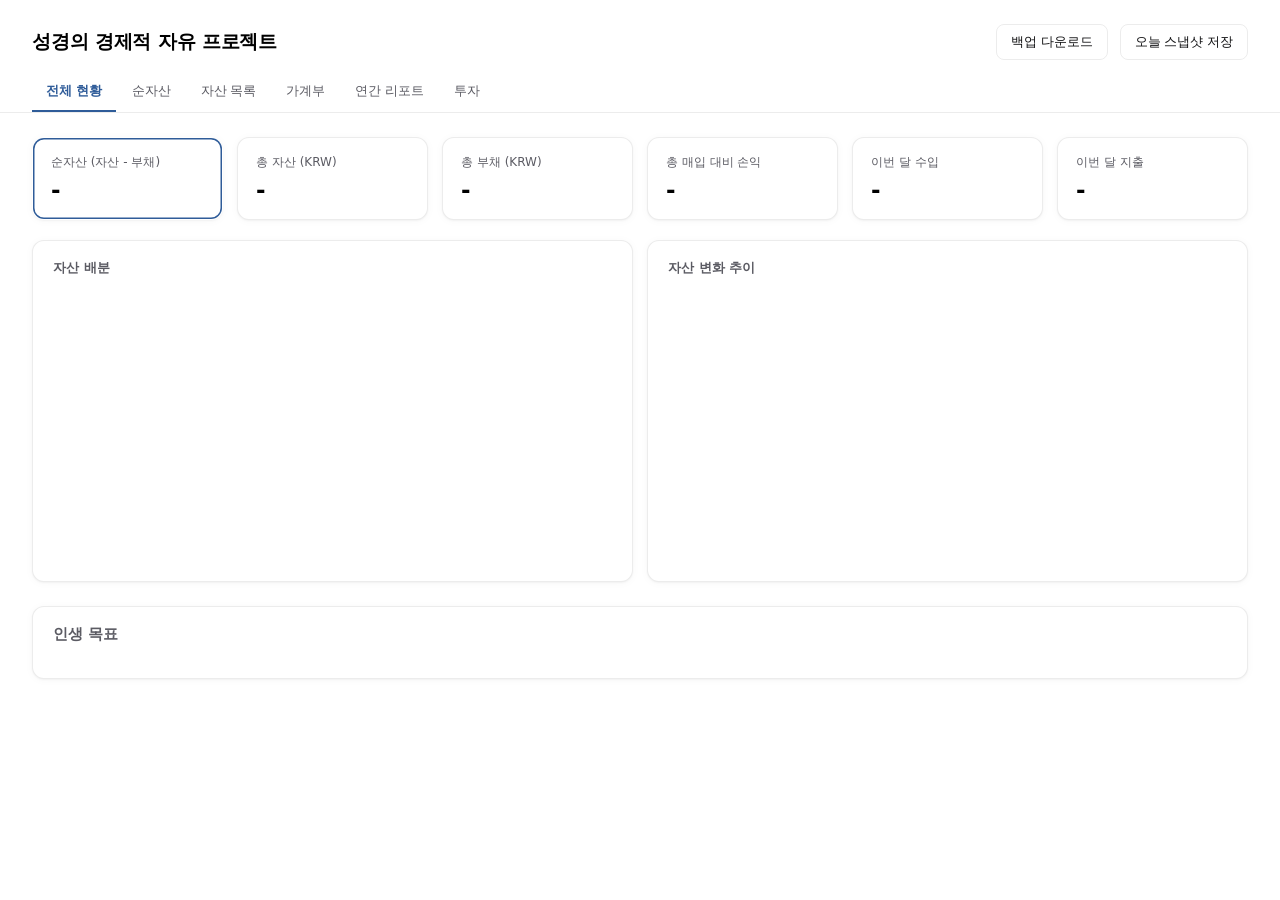
==== commit 88019733: "Add 100억 scenario simulator, business income view, daily auto snapshot and backups - Net worth tab: " ====
--- a/frontend/index.html
+++ b/frontend/index.html
@@ -12,6 +12,8 @@
     <h1>성경의 경제적 자유 프로젝트</h1>
     <div class="header-actions">
       <span id="fxRate" class="muted"></span>
+      <span id="jobsStatus" class="muted"></span>
+      <a id="backupBtn" class="btn btn-secondary" href="/api/backup/download" title="데이터 전체를 파일로 내려받아 다른 곳에 보관하세요">백업 다운로드</a>
       <button id="snapshotBtn" class="btn btn-secondary">오늘 스냅샷 저장</button>
     </div>
   </header>
@@ -123,6 +125,30 @@
         <div class="stat-value" id="nwProjected">-</div>
         <div class="nw-sub" id="nwProjectedNote"></div>
       </div>
+    </div>
+
+    <div class="chart-card sim-card">
+      <div class="panel-header">
+        <h3>100억 시나리오 시뮬레이터</h3>
+        <span class="muted" id="simBasis"></span>
+      </div>
+      <form id="simForm" class="sim-inputs" onsubmit="return false">
+        <label>월 저축액(만원) <input type="number" id="simSaving" step="10" min="0" /></label>
+        <label>연 수익률(%) <input type="number" id="simReturn" step="0.5" /></label>
+        <label>저축액 연 증가율(%) <input type="number" id="simGrowth" step="0.5" /></label>
+        <button type="button" class="btn btn-secondary btn-small" id="simResetBtn">가계부 기준으로</button>
+      </form>
+      <div class="sim-headline" id="simHeadline">-</div>
+      <svg id="simChart" viewBox="0 0 800 240" class="sim-chart"></svg>
+      <div class="table-wrap">
+        <table class="data-table" id="simTable">
+          <thead>
+            <tr><th>목표</th><th>연도</th><th>목표 순자산</th><th>예상 순자산</th><th>차이</th><th>필요한 월 저축</th></tr>
+          </thead>
+          <tbody></tbody>
+        </table>
+      </div>
+      <p class="muted nw-hint">매달 저축액을 더하고 전체 순자산이 연 수익률만큼 불어난다고 가정한 단순 계산입니다. 저축액은 해마다 증가율만큼 늘어납니다. 월 저축액 기본값은 최근 12개월 가계부의 (수입 − 소비)이고, 저축·투자, 연금·노후, 비상금으로 보낸 돈은 소비가 아니라 저축으로 봅니다. 세금, 물가, 큰 지출은 반영하지 않았습니다.</p>
     </div>
 
     <div class="chart-card">
@@ -319,6 +345,28 @@
         <div class="yearly-hbar-sub-title">결제수단별</div>
         <div class="yearly-hbar-list yearly-hbar-list-sm" id="yearlyPaymentBars"></div>
       </div>
+    </div>
+
+    <div class="chart-card biz-card">
+      <div class="panel-header">
+        <h3 id="bizTitle">사업 소득 (에어비앤비 · 컨설팅)</h3>
+      </div>
+      <div class="stat-row">
+        <div class="stat-tile"><div class="stat-label">사업 매출</div><div class="stat-value" id="bizIncome">-</div></div>
+        <div class="stat-tile"><div class="stat-label">사업 비용</div><div class="stat-value" id="bizExpense">-</div></div>
+        <div class="stat-tile"><div class="stat-label">사업 순이익</div><div class="stat-value" id="bizNet">-</div></div>
+        <div class="stat-tile"><div class="stat-label">월평균 순이익</div><div class="stat-value" id="bizAvg">-</div><div class="nw-sub" id="bizShare"></div></div>
+      </div>
+      <div class="table-wrap">
+        <table class="data-table" id="bizLineTable">
+          <thead><tr><th>사업</th><th>매출</th><th>비용</th><th>순이익</th></tr></thead>
+          <tbody></tbody>
+        </table>
+      </div>
+      <div class="table-wrap">
+        <table class="data-table biz-month-table" id="bizMonthTable"><tbody></tbody></table>
+      </div>
+      <p class="muted nw-hint" id="bizHint">가계부에서 대분류를 "사업소득"(수입) 또는 "사업비용"(지출)으로 고르면 여기에 모입니다. 소분류(에어비앤비, 컨설팅, 기타)별로 매출에서 비용을 뺀 순이익을 보여줍니다.</p>
     </div>
 
     <div class="chart-card">
--- a/frontend/style.css
+++ b/frontend/style.css
@@ -631,3 +631,26 @@
   .nw-tick span { font-size: 10px; }
 }
 .data-table td.good { color: var(--good); font-weight: 600; }
+
+/* ---------- scenario simulator ---------- */
+.sim-card { margin-bottom: 24px; }
+.sim-inputs { display: flex; flex-wrap: wrap; align-items: flex-end; gap: 12px 16px; margin-bottom: 14px; font-size: 13px; color: var(--text-secondary); }
+.sim-inputs label { display: flex; flex-direction: column; gap: 4px; }
+.sim-inputs input { width: 130px; padding: 6px 8px; border: 1px solid var(--border); border-radius: 6px; background: var(--surface-1); color: var(--text-primary); font: inherit; }
+.sim-headline { font-size: 16px; margin: 4px 0 10px; }
+.sim-headline .good { color: var(--good); font-weight: 600; }
+.sim-headline .critical { color: var(--critical); font-weight: 600; }
+.sim-chart { width: 100%; height: auto; display: block; margin-bottom: 8px; }
+
+/* ---------- business income ---------- */
+.biz-card { margin-bottom: 24px; }
+.biz-card .stat-row { margin-bottom: 14px; }
+.biz-month-table th, .biz-month-table td { font-size: 12px; white-space: nowrap; text-align: right; }
+.biz-month-table td:first-child, .biz-month-table th:first-child { text-align: left; }
+#jobsStatus { font-size: 12px; }
+@media (max-width: 640px) {
+  .sim-inputs input { width: 100%; }
+  .sim-inputs label { flex: 1 1 40%; }
+  #jobsStatus { display: none; }
+}
+a.btn { text-decoration: none; display: inline-flex; align-items: center; }
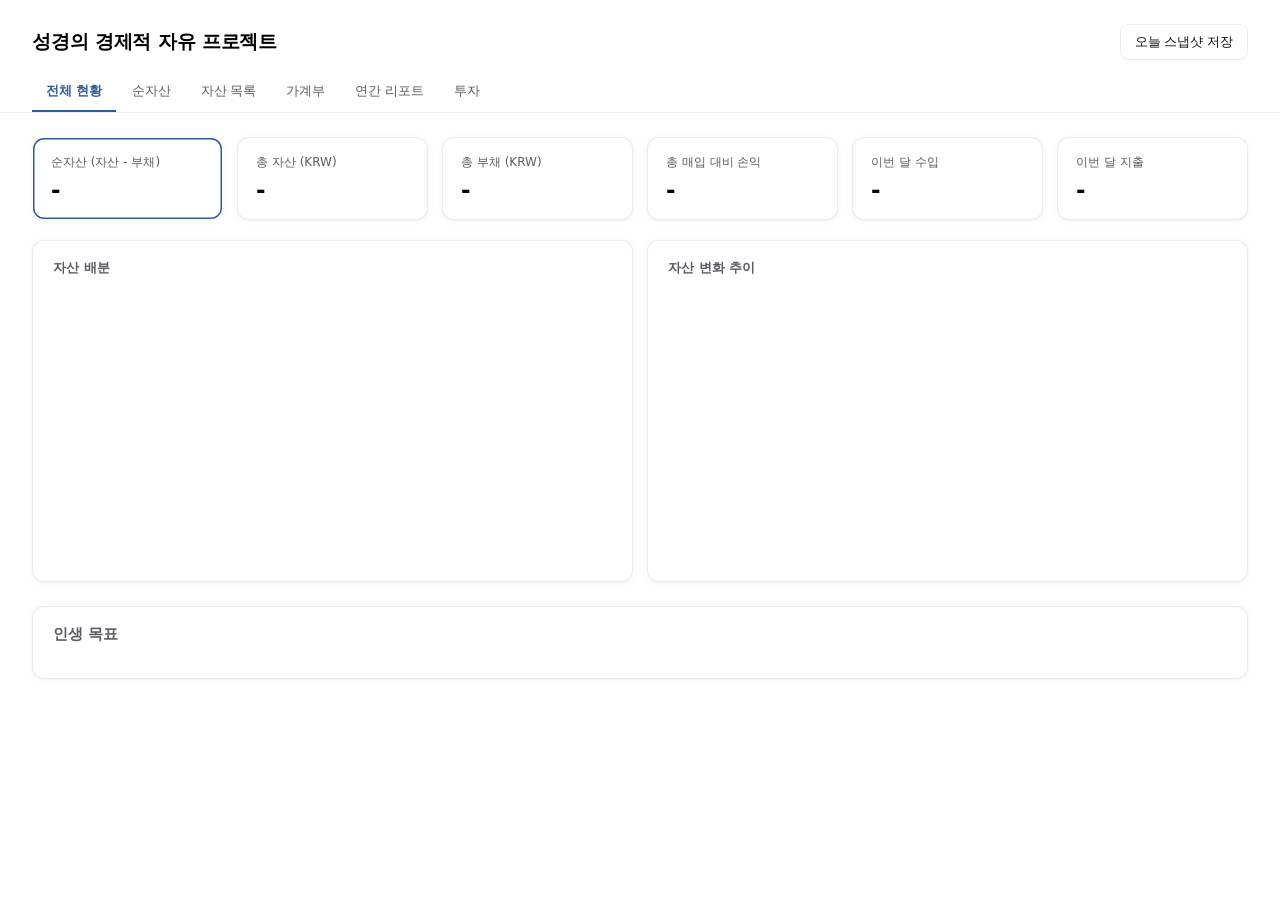
==== commit 1250e3c8: "Merge pull request #1 from breezely12/claude/project-thread-trnho2 순자산 탭 추가: 100억 목표 진행률과 속도 계산" ====
--- a/frontend/index.html
+++ b/frontend/index.html
@@ -12,8 +12,6 @@
     <h1>성경의 경제적 자유 프로젝트</h1>
     <div class="header-actions">
       <span id="fxRate" class="muted"></span>
-      <span id="jobsStatus" class="muted"></span>
-      <a id="backupBtn" class="btn btn-secondary" href="/api/backup/download" title="데이터 전체를 파일로 내려받아 다른 곳에 보관하세요">백업 다운로드</a>
       <button id="snapshotBtn" class="btn btn-secondary">오늘 스냅샷 저장</button>
     </div>
   </header>
@@ -125,30 +123,6 @@
         <div class="stat-value" id="nwProjected">-</div>
         <div class="nw-sub" id="nwProjectedNote"></div>
       </div>
-    </div>
-
-    <div class="chart-card sim-card">
-      <div class="panel-header">
-        <h3>100억 시나리오 시뮬레이터</h3>
-        <span class="muted" id="simBasis"></span>
-      </div>
-      <form id="simForm" class="sim-inputs" onsubmit="return false">
-        <label>월 저축액(만원) <input type="number" id="simSaving" step="10" min="0" /></label>
-        <label>연 수익률(%) <input type="number" id="simReturn" step="0.5" /></label>
-        <label>저축액 연 증가율(%) <input type="number" id="simGrowth" step="0.5" /></label>
-        <button type="button" class="btn btn-secondary btn-small" id="simResetBtn">가계부 기준으로</button>
-      </form>
-      <div class="sim-headline" id="simHeadline">-</div>
-      <svg id="simChart" viewBox="0 0 800 240" class="sim-chart"></svg>
-      <div class="table-wrap">
-        <table class="data-table" id="simTable">
-          <thead>
-            <tr><th>목표</th><th>연도</th><th>목표 순자산</th><th>예상 순자산</th><th>차이</th><th>필요한 월 저축</th></tr>
-          </thead>
-          <tbody></tbody>
-        </table>
-      </div>
-      <p class="muted nw-hint">매달 저축액을 더하고 전체 순자산이 연 수익률만큼 불어난다고 가정한 단순 계산입니다. 저축액은 해마다 증가율만큼 늘어납니다. 월 저축액 기본값은 최근 12개월 가계부의 (수입 − 소비)이고, 저축·투자, 연금·노후, 비상금으로 보낸 돈은 소비가 아니라 저축으로 봅니다. 세금, 물가, 큰 지출은 반영하지 않았습니다.</p>
     </div>
 
     <div class="chart-card">
@@ -345,28 +319,6 @@
         <div class="yearly-hbar-sub-title">결제수단별</div>
         <div class="yearly-hbar-list yearly-hbar-list-sm" id="yearlyPaymentBars"></div>
       </div>
-    </div>
-
-    <div class="chart-card biz-card">
-      <div class="panel-header">
-        <h3 id="bizTitle">사업 소득 (에어비앤비 · 컨설팅)</h3>
-      </div>
-      <div class="stat-row">
-        <div class="stat-tile"><div class="stat-label">사업 매출</div><div class="stat-value" id="bizIncome">-</div></div>
-        <div class="stat-tile"><div class="stat-label">사업 비용</div><div class="stat-value" id="bizExpense">-</div></div>
-        <div class="stat-tile"><div class="stat-label">사업 순이익</div><div class="stat-value" id="bizNet">-</div></div>
-        <div class="stat-tile"><div class="stat-label">월평균 순이익</div><div class="stat-value" id="bizAvg">-</div><div class="nw-sub" id="bizShare"></div></div>
-      </div>
-      <div class="table-wrap">
-        <table class="data-table" id="bizLineTable">
-          <thead><tr><th>사업</th><th>매출</th><th>비용</th><th>순이익</th></tr></thead>
-          <tbody></tbody>
-        </table>
-      </div>
-      <div class="table-wrap">
-        <table class="data-table biz-month-table" id="bizMonthTable"><tbody></tbody></table>
-      </div>
-      <p class="muted nw-hint" id="bizHint">가계부에서 대분류를 "사업소득"(수입) 또는 "사업비용"(지출)으로 고르면 여기에 모입니다. 소분류(에어비앤비, 컨설팅, 기타)별로 매출에서 비용을 뺀 순이익을 보여줍니다.</p>
     </div>
 
     <div class="chart-card">
--- a/frontend/style.css
+++ b/frontend/style.css
@@ -631,26 +631,3 @@
   .nw-tick span { font-size: 10px; }
 }
 .data-table td.good { color: var(--good); font-weight: 600; }
-
-/* ---------- scenario simulator ---------- */
-.sim-card { margin-bottom: 24px; }
-.sim-inputs { display: flex; flex-wrap: wrap; align-items: flex-end; gap: 12px 16px; margin-bottom: 14px; font-size: 13px; color: var(--text-secondary); }
-.sim-inputs label { display: flex; flex-direction: column; gap: 4px; }
-.sim-inputs input { width: 130px; padding: 6px 8px; border: 1px solid var(--border); border-radius: 6px; background: var(--surface-1); color: var(--text-primary); font: inherit; }
-.sim-headline { font-size: 16px; margin: 4px 0 10px; }
-.sim-headline .good { color: var(--good); font-weight: 600; }
-.sim-headline .critical { color: var(--critical); font-weight: 600; }
-.sim-chart { width: 100%; height: auto; display: block; margin-bottom: 8px; }
-
-/* ---------- business income ---------- */
-.biz-card { margin-bottom: 24px; }
-.biz-card .stat-row { margin-bottom: 14px; }
-.biz-month-table th, .biz-month-table td { font-size: 12px; white-space: nowrap; text-align: right; }
-.biz-month-table td:first-child, .biz-month-table th:first-child { text-align: left; }
-#jobsStatus { font-size: 12px; }
-@media (max-width: 640px) {
-  .sim-inputs input { width: 100%; }
-  .sim-inputs label { flex: 1 1 40%; }
-  #jobsStatus { display: none; }
-}
-a.btn { text-decoration: none; display: inline-flex; align-items: center; }
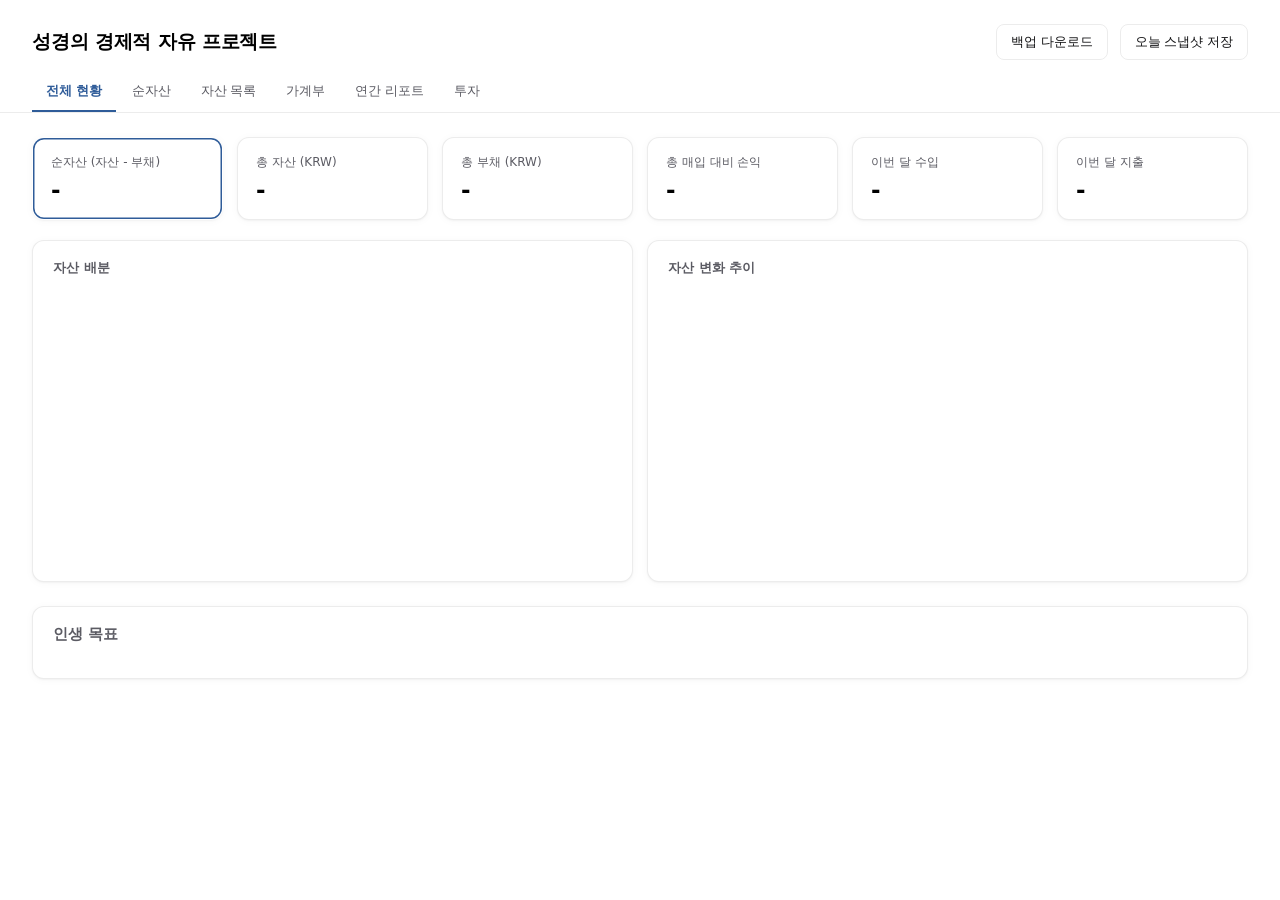
==== commit 79751ac0: "Merge pull request #2 from breezely12/claude/project-thread-0tlk1c 100억 시뮬레이터, 사업 소득 집계, 매일 자동 기록·백업" ====
--- a/frontend/index.html
+++ b/frontend/index.html
@@ -12,6 +12,8 @@
     <h1>성경의 경제적 자유 프로젝트</h1>
     <div class="header-actions">
       <span id="fxRate" class="muted"></span>
+      <span id="jobsStatus" class="muted"></span>
+      <a id="backupBtn" class="btn btn-secondary" href="/api/backup/download" title="데이터 전체를 파일로 내려받아 다른 곳에 보관하세요">백업 다운로드</a>
       <button id="snapshotBtn" class="btn btn-secondary">오늘 스냅샷 저장</button>
     </div>
   </header>
@@ -123,6 +125,30 @@
         <div class="stat-value" id="nwProjected">-</div>
         <div class="nw-sub" id="nwProjectedNote"></div>
       </div>
+    </div>
+
+    <div class="chart-card sim-card">
+      <div class="panel-header">
+        <h3>100억 시나리오 시뮬레이터</h3>
+        <span class="muted" id="simBasis"></span>
+      </div>
+      <form id="simForm" class="sim-inputs" onsubmit="return false">
+        <label>월 저축액(만원) <input type="number" id="simSaving" step="10" min="0" /></label>
+        <label>연 수익률(%) <input type="number" id="simReturn" step="0.5" /></label>
+        <label>저축액 연 증가율(%) <input type="number" id="simGrowth" step="0.5" /></label>
+        <button type="button" class="btn btn-secondary btn-small" id="simResetBtn">가계부 기준으로</button>
+      </form>
+      <div class="sim-headline" id="simHeadline">-</div>
+      <svg id="simChart" viewBox="0 0 800 240" class="sim-chart"></svg>
+      <div class="table-wrap">
+        <table class="data-table" id="simTable">
+          <thead>
+            <tr><th>목표</th><th>연도</th><th>목표 순자산</th><th>예상 순자산</th><th>차이</th><th>필요한 월 저축</th></tr>
+          </thead>
+          <tbody></tbody>
+        </table>
+      </div>
+      <p class="muted nw-hint">매달 저축액을 더하고 전체 순자산이 연 수익률만큼 불어난다고 가정한 단순 계산입니다. 저축액은 해마다 증가율만큼 늘어납니다. 월 저축액 기본값은 최근 12개월 가계부의 (수입 − 소비)이고, 저축·투자, 연금·노후, 비상금으로 보낸 돈은 소비가 아니라 저축으로 봅니다. 세금, 물가, 큰 지출은 반영하지 않았습니다.</p>
     </div>
 
     <div class="chart-card">
@@ -319,6 +345,28 @@
         <div class="yearly-hbar-sub-title">결제수단별</div>
         <div class="yearly-hbar-list yearly-hbar-list-sm" id="yearlyPaymentBars"></div>
       </div>
+    </div>
+
+    <div class="chart-card biz-card">
+      <div class="panel-header">
+        <h3 id="bizTitle">사업 소득 (에어비앤비 · 컨설팅)</h3>
+      </div>
+      <div class="stat-row">
+        <div class="stat-tile"><div class="stat-label">사업 매출</div><div class="stat-value" id="bizIncome">-</div></div>
+        <div class="stat-tile"><div class="stat-label">사업 비용</div><div class="stat-value" id="bizExpense">-</div></div>
+        <div class="stat-tile"><div class="stat-label">사업 순이익</div><div class="stat-value" id="bizNet">-</div></div>
+        <div class="stat-tile"><div class="stat-label">월평균 순이익</div><div class="stat-value" id="bizAvg">-</div><div class="nw-sub" id="bizShare"></div></div>
+      </div>
+      <div class="table-wrap">
+        <table class="data-table" id="bizLineTable">
+          <thead><tr><th>사업</th><th>매출</th><th>비용</th><th>순이익</th></tr></thead>
+          <tbody></tbody>
+        </table>
+      </div>
+      <div class="table-wrap">
+        <table class="data-table biz-month-table" id="bizMonthTable"><tbody></tbody></table>
+      </div>
+      <p class="muted nw-hint" id="bizHint">가계부에서 대분류를 "사업소득"(수입) 또는 "사업비용"(지출)으로 고르면 여기에 모입니다. 소분류(에어비앤비, 컨설팅, 기타)별로 매출에서 비용을 뺀 순이익을 보여줍니다.</p>
     </div>
 
     <div class="chart-card">
--- a/frontend/style.css
+++ b/frontend/style.css
@@ -631,3 +631,26 @@
   .nw-tick span { font-size: 10px; }
 }
 .data-table td.good { color: var(--good); font-weight: 600; }
+
+/* ---------- scenario simulator ---------- */
+.sim-card { margin-bottom: 24px; }
+.sim-inputs { display: flex; flex-wrap: wrap; align-items: flex-end; gap: 12px 16px; margin-bottom: 14px; font-size: 13px; color: var(--text-secondary); }
+.sim-inputs label { display: flex; flex-direction: column; gap: 4px; }
+.sim-inputs input { width: 130px; padding: 6px 8px; border: 1px solid var(--border); border-radius: 6px; background: var(--surface-1); color: var(--text-primary); font: inherit; }
+.sim-headline { font-size: 16px; margin: 4px 0 10px; }
+.sim-headline .good { color: var(--good); font-weight: 600; }
+.sim-headline .critical { color: var(--critical); font-weight: 600; }
+.sim-chart { width: 100%; height: auto; display: block; margin-bottom: 8px; }
+
+/* ---------- business income ---------- */
+.biz-card { margin-bottom: 24px; }
+.biz-card .stat-row { margin-bottom: 14px; }
+.biz-month-table th, .biz-month-table td { font-size: 12px; white-space: nowrap; text-align: right; }
+.biz-month-table td:first-child, .biz-month-table th:first-child { text-align: left; }
+#jobsStatus { font-size: 12px; }
+@media (max-width: 640px) {
+  .sim-inputs input { width: 100%; }
+  .sim-inputs label { flex: 1 1 40%; }
+  #jobsStatus { display: none; }
+}
+a.btn { text-decoration: none; display: inline-flex; align-items: center; }
